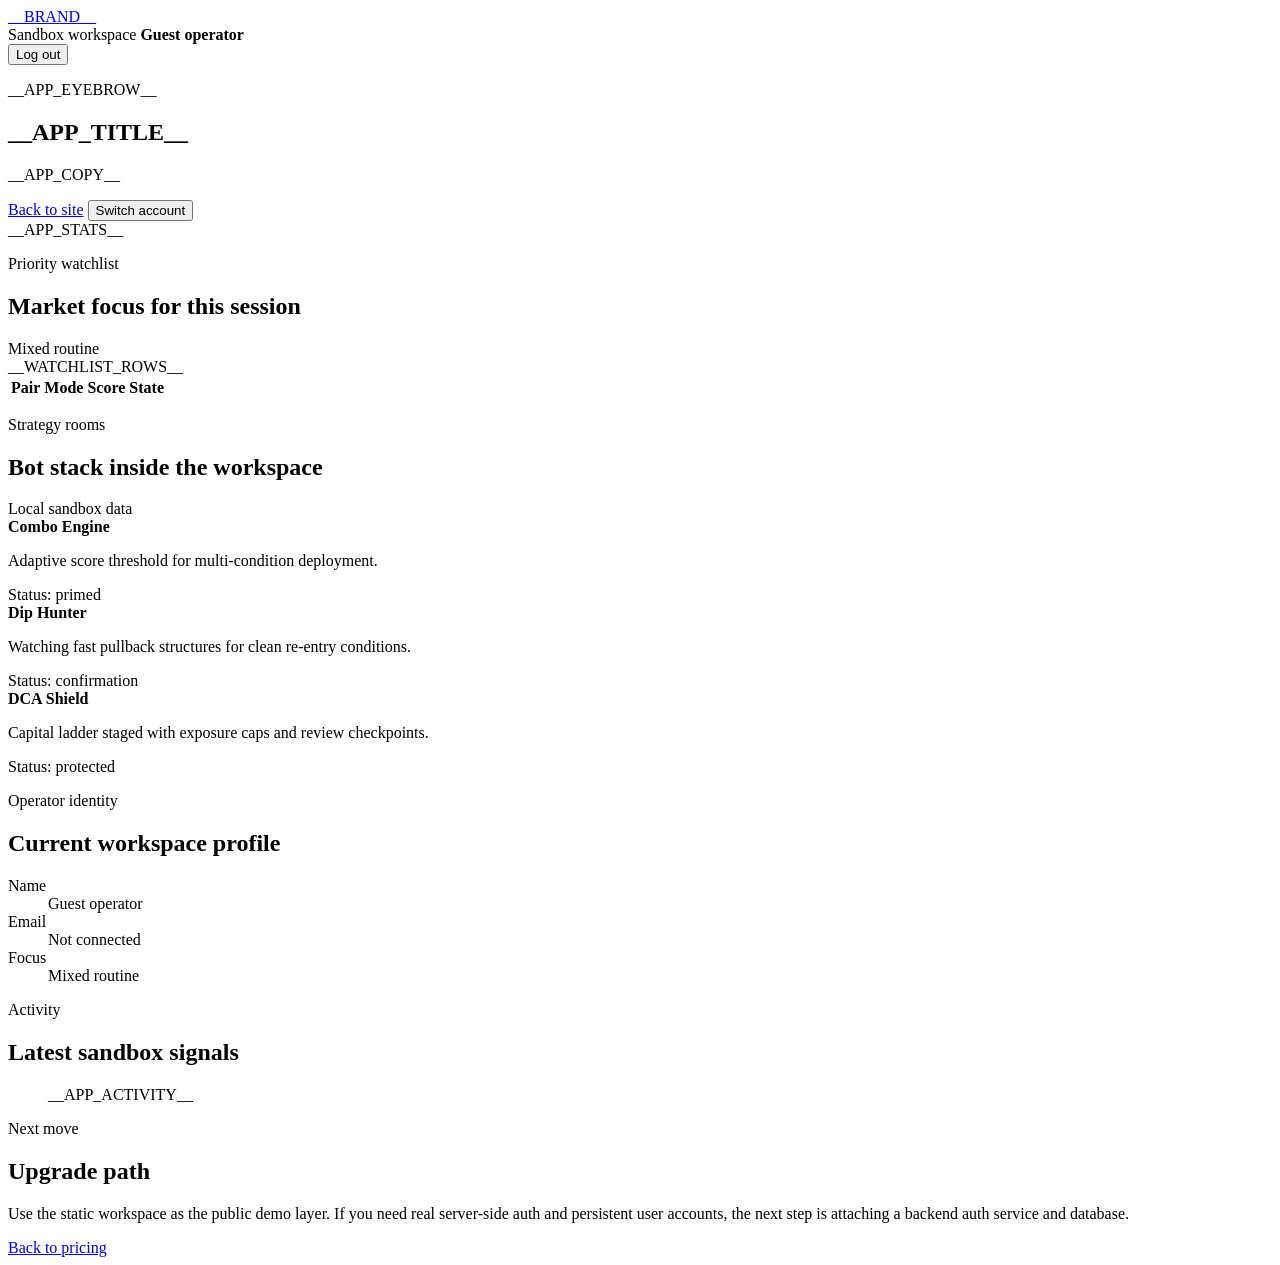
==== site_static/app.template.html @ 50db372d "Rebuild product site and add static workspace auth" ====
<!DOCTYPE html>
<html lang="en">
<head>
    <meta charset="UTF-8">
    <meta name="viewport" content="width=device-width, initial-scale=1.0">
    <title>__BRAND__ Workspace</title>
    <meta name="description" content="__APP_COPY__">
    <meta name="robots" content="noindex,nofollow">
    <link rel="canonical" href="__CANONICAL_URL__">
    <link rel="preconnect" href="https://fonts.googleapis.com">
    <link rel="preconnect" href="https://fonts.gstatic.com" crossorigin>
    <link href="https://fonts.googleapis.com/css2?family=IBM+Plex+Mono:wght@400;500;600&family=Sora:wght@400;500;600;700;800&display=swap" rel="stylesheet">
    <link rel="stylesheet" href="/assets/style.css">
</head>
<body data-page="app">
    <div class="site-bg">
        <div class="ambient ambient-one"></div>
        <div class="ambient ambient-two"></div>
    </div>

    <header class="topbar topbar-app">
        <div class="container topbar-inner">
            <a class="brandmark" href="/">
                <span class="brandmark-icon"></span>
                <span>__BRAND__</span>
            </a>
            <div class="workspace-user">
                <div class="workspace-user-copy">
                    <span class="mono">Sandbox workspace</span>
                    <strong data-session-name>Guest operator</strong>
                </div>
                <button class="btn btn-ghost" type="button" data-logout-button>Log out</button>
            </div>
        </div>
    </header>

    <main class="app-main">
        <section class="app-hero">
            <div class="container app-hero-inner">
                <div>
                    <p class="pill">__APP_EYEBROW__</p>
                    <h1>__APP_TITLE__</h1>
                    <p class="hero-lead">__APP_COPY__</p>
                </div>
                <div class="app-hero-actions">
                    <a class="btn btn-secondary" href="/">Back to site</a>
                    <button class="btn btn-primary js-open-login" type="button">Switch account</button>
                </div>
            </div>
        </section>

        <section class="section app-section">
            <div class="container app-layout">
                <div class="app-main-column">
                    <div class="app-stat-grid">
__APP_STATS__
                    </div>

                    <article class="panel-card reveal">
                        <div class="panel-head">
                            <div>
                                <p class="mini-eyebrow">Priority watchlist</p>
                                <h2>Market focus for this session</h2>
                            </div>
                            <span class="console-pill" data-session-focus>Mixed routine</span>
                        </div>
                        <div class="table-scroll">
                            <table class="comparison-table app-table">
                                <thead>
                                    <tr>
                                        <th scope="col">Pair</th>
                                        <th scope="col">Mode</th>
                                        <th scope="col">Score</th>
                                        <th scope="col">State</th>
                                    </tr>
                                </thead>
                                <tbody>
__WATCHLIST_ROWS__
                                </tbody>
                            </table>
                        </div>
                    </article>

                    <article class="panel-card reveal">
                        <div class="panel-head">
                            <div>
                                <p class="mini-eyebrow">Strategy rooms</p>
                                <h2>Bot stack inside the workspace</h2>
                            </div>
                            <span class="mono">Local sandbox data</span>
                        </div>
                        <div class="room-grid">
                            <article class="room-card">
                                <strong>Combo Engine</strong>
                                <p>Adaptive score threshold for multi-condition deployment.</p>
                                <span>Status: primed</span>
                            </article>
                            <article class="room-card">
                                <strong>Dip Hunter</strong>
                                <p>Watching fast pullback structures for clean re-entry conditions.</p>
                                <span>Status: confirmation</span>
                            </article>
                            <article class="room-card">
                                <strong>DCA Shield</strong>
                                <p>Capital ladder staged with exposure caps and review checkpoints.</p>
                                <span>Status: protected</span>
                            </article>
                        </div>
                    </article>
                </div>

                <aside class="app-side-column">
                    <article class="panel-card reveal">
                        <div class="panel-head">
                            <div>
                                <p class="mini-eyebrow">Operator identity</p>
                                <h2>Current workspace profile</h2>
                            </div>
                        </div>
                        <dl class="profile-list">
                            <div>
                                <dt>Name</dt>
                                <dd data-profile-name>Guest operator</dd>
                            </div>
                            <div>
                                <dt>Email</dt>
                                <dd data-profile-email>Not connected</dd>
                            </div>
                            <div>
                                <dt>Focus</dt>
                                <dd data-profile-focus>Mixed routine</dd>
                            </div>
                        </dl>
                    </article>

                    <article class="panel-card reveal">
                        <div class="panel-head">
                            <div>
                                <p class="mini-eyebrow">Activity</p>
                                <h2>Latest sandbox signals</h2>
                            </div>
                        </div>
                        <ul class="activity-list">
__APP_ACTIVITY__
                        </ul>
                    </article>

                    <article class="panel-card reveal">
                        <div class="panel-head">
                            <div>
                                <p class="mini-eyebrow">Next move</p>
                                <h2>Upgrade path</h2>
                            </div>
                        </div>
                        <p class="panel-copy">Use the static workspace as the public demo layer. If you need real server-side auth and persistent user accounts, the next step is attaching a backend auth service and database.</p>
                        <a class="btn btn-primary" href="/">Back to pricing</a>
                    </article>
                </aside>
            </div>
        </section>
    </main>

    <div class="modal-layer" data-modal-layer hidden>
        <div class="modal-backdrop" data-close-modal></div>
        <div class="modal-shell">
            <section class="modal-card" data-modal="login" hidden>
                <button class="modal-close" type="button" data-close-modal aria-label="Close dialog">×</button>
                <p class="pill">Workspace access</p>
                <h2>Open your saved sandbox</h2>
                <p class="modal-copy">Log in with the local account saved in this browser.</p>
                <form class="auth-form" data-auth-form="login">
                    <label>
                        <span>Email</span>
                        <input type="email" name="email" placeholder="you@example.com" required>
                    </label>
                    <label>
                        <span>Password</span>
                        <input type="password" name="password" placeholder="Your saved password" minlength="8" required>
                    </label>
                    <button class="btn btn-primary" type="submit">Open workspace</button>
                    <p class="form-status" data-form-status="login" aria-live="polite"></p>
                </form>
                <p class="modal-switch">Need an account first? <a class="link-inline" href="/">Register on the main page</a></p>
            </section>
        </div>
    </div>

    <script id="site-data" type="application/json">__SITE_DATA_JSON__</script>
    <script src="/assets/site.js" defer></script>
</body>
</html>
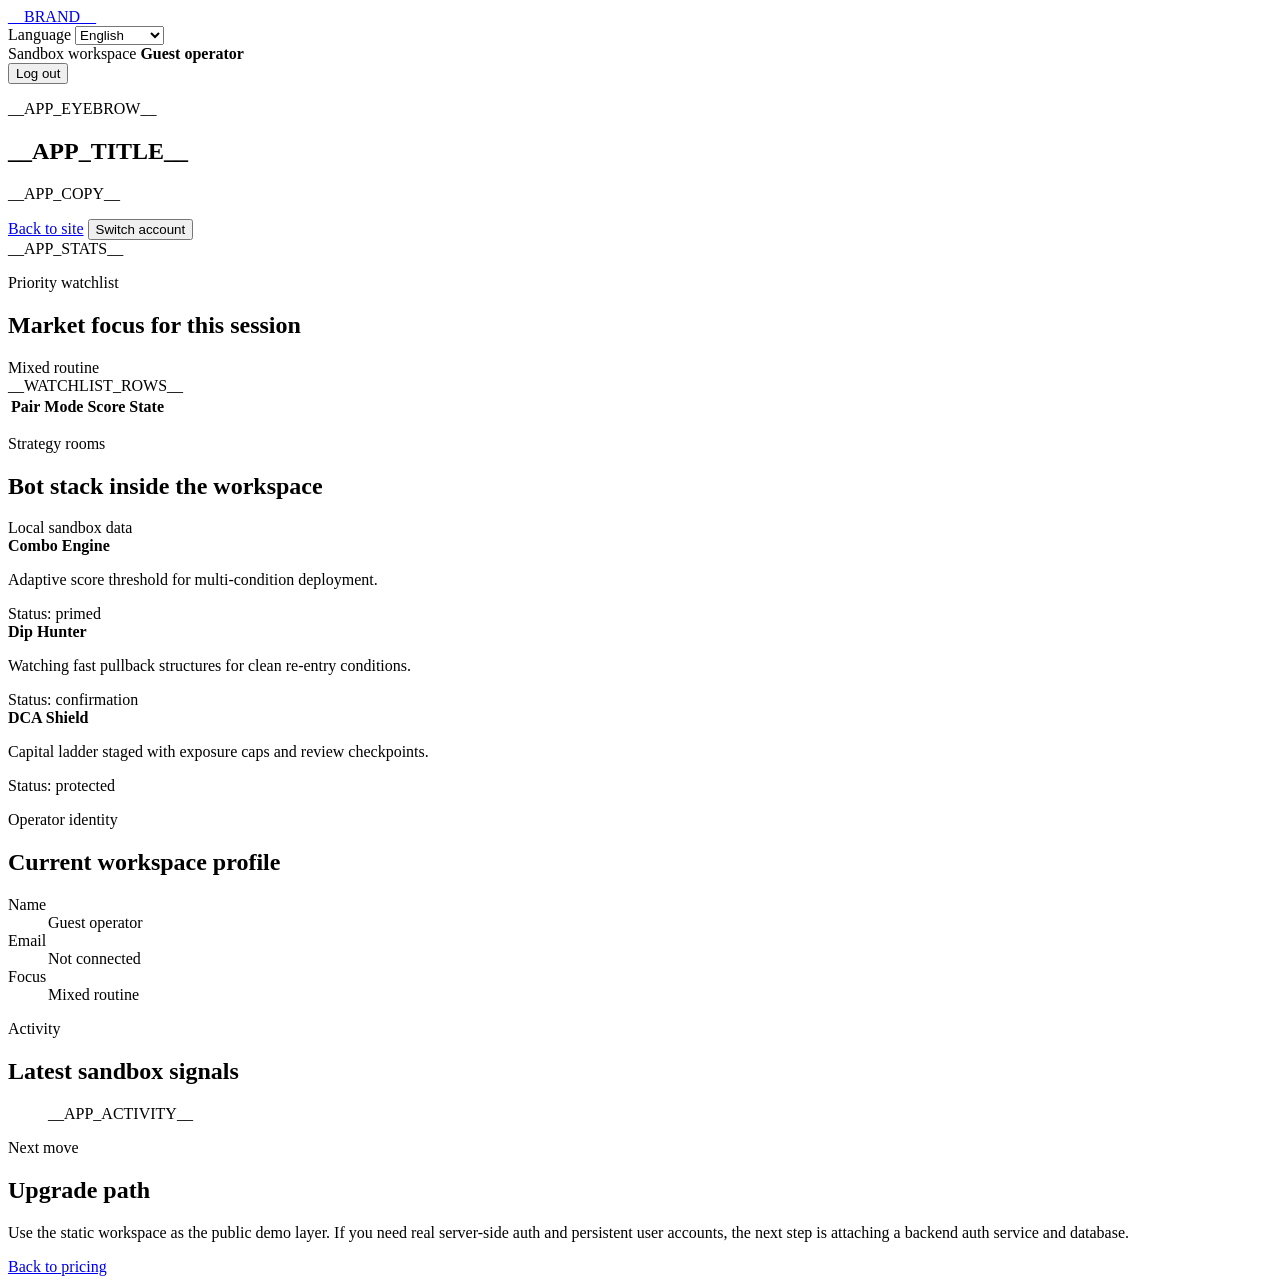
==== commit 296c5b54: "Add client-side language switcher" ====
--- a/site_static/app.template.html
+++ b/site_static/app.template.html
@@ -10,7 +10,7 @@
     <link rel="preconnect" href="https://fonts.googleapis.com">
     <link rel="preconnect" href="https://fonts.gstatic.com" crossorigin>
     <link href="https://fonts.googleapis.com/css2?family=IBM+Plex+Mono:wght@400;500;600&family=Sora:wght@400;500;600;700;800&display=swap" rel="stylesheet">
-    <link rel="stylesheet" href="/assets/style.css">
+    <link rel="stylesheet" href="__STYLE_URL__">
 </head>
 <body data-page="app">
     <div class="site-bg">
@@ -25,11 +25,26 @@
                 <span>__BRAND__</span>
             </a>
             <div class="workspace-user">
+                <label class="lang-control" aria-label="Language selector">
+                    <span class="lang-label" data-i18n="language_label">Language</span>
+                    <select class="lang-select" data-language-switcher>
+                        <option value="en">English</option>
+                        <option value="uk">Українська</option>
+                        <option value="ru">Русский</option>
+                        <option value="pl">Polski</option>
+                        <option value="de">Deutsch</option>
+                        <option value="fr">Français</option>
+                        <option value="es">Español</option>
+                        <option value="it">Italiano</option>
+                        <option value="pt">Português</option>
+                        <option value="tr">Türkçe</option>
+                    </select>
+                </label>
                 <div class="workspace-user-copy">
-                    <span class="mono">Sandbox workspace</span>
+                    <span class="mono" data-i18n="workspace_label">Sandbox workspace</span>
                     <strong data-session-name>Guest operator</strong>
                 </div>
-                <button class="btn btn-ghost" type="button" data-logout-button>Log out</button>
+                <button class="btn btn-ghost" type="button" data-logout-button data-i18n="log_out_text">Log out</button>
             </div>
         </div>
     </header>
@@ -38,13 +53,13 @@
         <section class="app-hero">
             <div class="container app-hero-inner">
                 <div>
-                    <p class="pill">__APP_EYEBROW__</p>
-                    <h1>__APP_TITLE__</h1>
-                    <p class="hero-lead">__APP_COPY__</p>
+                    <p class="pill" data-i18n="app_eyebrow">__APP_EYEBROW__</p>
+                    <h1 data-i18n="app_title">__APP_TITLE__</h1>
+                    <p class="hero-lead" data-i18n="app_copy">__APP_COPY__</p>
                 </div>
                 <div class="app-hero-actions">
-                    <a class="btn btn-secondary" href="/">Back to site</a>
-                    <button class="btn btn-primary js-open-login" type="button">Switch account</button>
+                    <a class="btn btn-secondary" href="/" data-i18n="back_to_site_text">Back to site</a>
+                    <button class="btn btn-primary js-open-login" type="button" data-i18n="switch_account_text">Switch account</button>
                 </div>
             </div>
         </section>
@@ -59,8 +74,8 @@
                     <article class="panel-card reveal">
                         <div class="panel-head">
                             <div>
-                                <p class="mini-eyebrow">Priority watchlist</p>
-                                <h2>Market focus for this session</h2>
+                                <p class="mini-eyebrow" data-i18n="priority_watchlist">Priority watchlist</p>
+                                <h2 data-i18n="market_focus_session">Market focus for this session</h2>
                             </div>
                             <span class="console-pill" data-session-focus>Mixed routine</span>
                         </div>
@@ -68,10 +83,10 @@
                             <table class="comparison-table app-table">
                                 <thead>
                                     <tr>
-                                        <th scope="col">Pair</th>
-                                        <th scope="col">Mode</th>
-                                        <th scope="col">Score</th>
-                                        <th scope="col">State</th>
+                                        <th scope="col" data-i18n="pair_label">Pair</th>
+                                        <th scope="col" data-i18n="mode_label">Mode</th>
+                                        <th scope="col" data-i18n="score_label">Score</th>
+                                        <th scope="col" data-i18n="state_label">State</th>
                                     </tr>
                                 </thead>
                                 <tbody>
@@ -84,10 +99,10 @@
                     <article class="panel-card reveal">
                         <div class="panel-head">
                             <div>
-                                <p class="mini-eyebrow">Strategy rooms</p>
-                                <h2>Bot stack inside the workspace</h2>
-                            </div>
-                            <span class="mono">Local sandbox data</span>
+                                <p class="mini-eyebrow" data-i18n="strategy_rooms">Strategy rooms</p>
+                                <h2 data-i18n="bot_stack_inside_workspace">Bot stack inside the workspace</h2>
+                            </div>
+                            <span class="mono" data-i18n="local_sandbox_data">Local sandbox data</span>
                         </div>
                         <div class="room-grid">
                             <article class="room-card">
@@ -113,21 +128,21 @@
                     <article class="panel-card reveal">
                         <div class="panel-head">
                             <div>
-                                <p class="mini-eyebrow">Operator identity</p>
-                                <h2>Current workspace profile</h2>
+                                <p class="mini-eyebrow" data-i18n="operator_identity">Operator identity</p>
+                                <h2 data-i18n="current_workspace_profile">Current workspace profile</h2>
                             </div>
                         </div>
                         <dl class="profile-list">
                             <div>
-                                <dt>Name</dt>
+                                <dt data-i18n="name_label">Name</dt>
                                 <dd data-profile-name>Guest operator</dd>
                             </div>
                             <div>
-                                <dt>Email</dt>
+                                <dt data-i18n="email_label">Email</dt>
                                 <dd data-profile-email>Not connected</dd>
                             </div>
                             <div>
-                                <dt>Focus</dt>
+                                <dt data-i18n="focus_label">Focus</dt>
                                 <dd data-profile-focus>Mixed routine</dd>
                             </div>
                         </dl>
@@ -136,8 +151,8 @@
                     <article class="panel-card reveal">
                         <div class="panel-head">
                             <div>
-                                <p class="mini-eyebrow">Activity</p>
-                                <h2>Latest sandbox signals</h2>
+                                <p class="mini-eyebrow" data-i18n="activity_label">Activity</p>
+                                <h2 data-i18n="latest_sandbox_signals">Latest sandbox signals</h2>
                             </div>
                         </div>
                         <ul class="activity-list">
@@ -148,12 +163,12 @@
                     <article class="panel-card reveal">
                         <div class="panel-head">
                             <div>
-                                <p class="mini-eyebrow">Next move</p>
-                                <h2>Upgrade path</h2>
-                            </div>
-                        </div>
-                        <p class="panel-copy">Use the static workspace as the public demo layer. If you need real server-side auth and persistent user accounts, the next step is attaching a backend auth service and database.</p>
-                        <a class="btn btn-primary" href="/">Back to pricing</a>
+                                <p class="mini-eyebrow" data-i18n="next_move">Next move</p>
+                                <h2 data-i18n="upgrade_path">Upgrade path</h2>
+                            </div>
+                        </div>
+                        <p class="panel-copy" data-i18n="upgrade_path_copy">Use the static workspace as the public demo layer. If you need real server-side auth and persistent user accounts, the next step is attaching a backend auth service and database.</p>
+                        <a class="btn btn-primary" href="/" data-i18n="back_to_pricing_text">Back to pricing</a>
                     </article>
                 </aside>
             </div>
@@ -164,28 +179,28 @@
         <div class="modal-backdrop" data-close-modal></div>
         <div class="modal-shell">
             <section class="modal-card" data-modal="login" hidden>
-                <button class="modal-close" type="button" data-close-modal aria-label="Close dialog">×</button>
-                <p class="pill">Workspace access</p>
-                <h2>Open your saved sandbox</h2>
-                <p class="modal-copy">Log in with the local account saved in this browser.</p>
+                <button class="modal-close" type="button" data-close-modal aria-label="Close dialog">&times;</button>
+                <p class="pill" data-i18n="workspace_access">Workspace access</p>
+                <h2 data-i18n="open_saved_sandbox">Open your saved sandbox</h2>
+                <p class="modal-copy" data-i18n="login_copy">Log in with the local account saved in this browser.</p>
                 <form class="auth-form" data-auth-form="login">
                     <label>
-                        <span>Email</span>
-                        <input type="email" name="email" placeholder="you@example.com" required>
+                        <span data-i18n="email_label">Email</span>
+                        <input type="email" name="email" placeholder="you@example.com" data-i18n-placeholder="email_placeholder" required>
                     </label>
                     <label>
-                        <span>Password</span>
-                        <input type="password" name="password" placeholder="Your saved password" minlength="8" required>
+                        <span data-i18n="password_label">Password</span>
+                        <input type="password" name="password" placeholder="Your saved password" data-i18n-placeholder="saved_password_placeholder" minlength="8" required>
                     </label>
-                    <button class="btn btn-primary" type="submit">Open workspace</button>
+                    <button class="btn btn-primary" type="submit" data-i18n="open_workspace_text">Open workspace</button>
                     <p class="form-status" data-form-status="login" aria-live="polite"></p>
                 </form>
-                <p class="modal-switch">Need an account first? <a class="link-inline" href="/">Register on the main page</a></p>
+                <p class="modal-switch"><span data-i18n="need_account_first">Need an account first?</span> <a class="link-inline" href="/" data-i18n="register_on_main">Register on the main page</a></p>
             </section>
         </div>
     </div>
 
     <script id="site-data" type="application/json">__SITE_DATA_JSON__</script>
-    <script src="/assets/site.js" defer></script>
+    <script src="__SCRIPT_URL__" defer></script>
 </body>
 </html>
